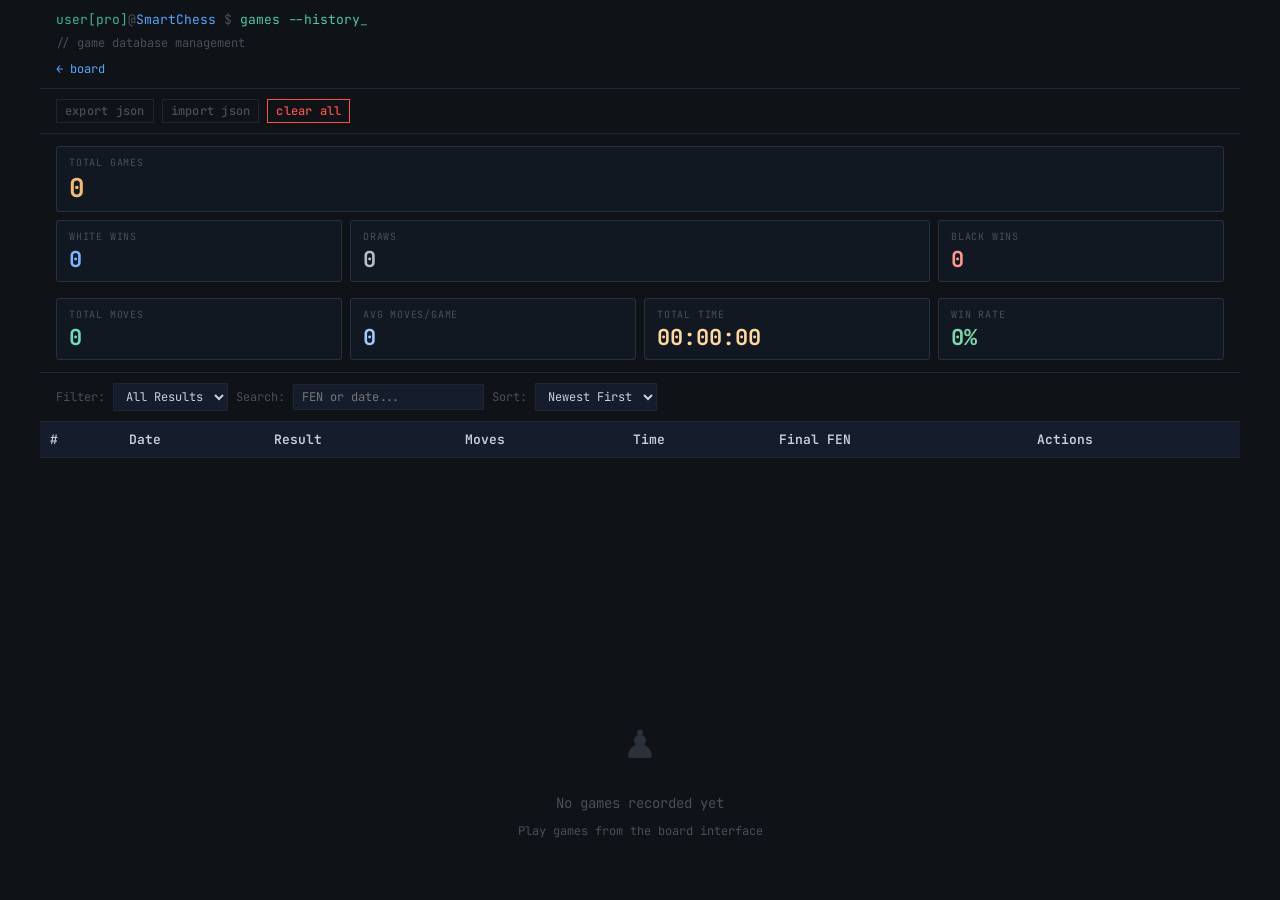
==== web-client/games.html @ 9e0cf4e4 "Add game history persistence and richer session stop metadata" ====
<!doctype html>
<html lang="en">
<head>
  <meta charset="utf-8" />
  <meta name="viewport" content="width=device-width, initial-scale=1, maximum-scale=1" />
  <title>SmartChess - Game History</title>
  <link rel="preconnect" href="https://fonts.googleapis.com" />
  <link rel="preconnect" href="https://fonts.gstatic.com" crossorigin />
  <link href="https://fonts.googleapis.com/css2?family=Fira+Code:wght@400;500;600;700&family=JetBrains+Mono:wght@400;500;600;700&display=swap" rel="stylesheet" />
  <link rel="stylesheet" href="styles.css" />
  <style>
    .page-header {
      display: flex;
      justify-content: space-between;
      align-items: center;
      flex-wrap: wrap;
      gap: 12px;
      padding: 10px 16px;
      border-bottom: 1px solid var(--border);
    }

    .page-title {
      font-size: 18px;
      font-weight: 700;
    }

    .page-actions {
      display: flex;
      gap: 8px;
    }

    .stats-grid {
      display: grid;
      grid-template-columns: repeat(4, minmax(0, 1fr));
      grid-template-areas:
        "total total total total"
        "white draw draw black"
        "progress progress progress progress"
        "moves avg time rate";
      gap: 8px;
      padding: 12px 16px;
      border-bottom: 1px solid var(--border);
    }

    .stat-card {
      background: #111821;
      border: 1px solid #263242;
      padding: 10px 12px;
      display: flex;
      flex-direction: column;
      align-items: flex-start;
      justify-content: center;
      gap: 6px;
      min-width: 0;
      border-radius: 3px;
    }

    .stat-card .stat-label {
      font-size: 10px;
      color: var(--tm);
      text-transform: uppercase;
      letter-spacing: 0.08em;
      line-height: 1.2;
      white-space: normal;
    }

    .stat-card .stat-value {
      font-size: 22px;
      font-weight: 700;
      line-height: 1;
      color: #d6deea;
    }

    .div1 { grid-area: total; }
    .div2 { grid-area: white; }
    .div3 { grid-area: draw; }
    .div4 { grid-area: black; }
    .div5 { grid-area: moves; }
    .div6 { grid-area: avg; }
    .div7 { grid-area: time; }
    .div8 { grid-area: rate; }

    .result-progress-wrap {
      grid-area: progress;
      padding: 2px 0;
    }

    .result-progress {
      width: 100%;
      height: 12px;
      display: flex;
      background: #0d131b;
      border: 1px solid #263242;
      border-radius: 999px;
      overflow: hidden;
    }

    .result-progress .seg {
      width: 0;
      transition: width 220ms ease;
    }

    .result-progress .seg-white { background: #7cb6ff; }
    .result-progress .seg-draw { background: #9ca6b2; }
    .result-progress .seg-black { background: #ff9690; }

    .result-progress-meta {
      display: flex;
      justify-content: space-between;
      gap: 8px;
      margin-top: 6px;
      font-size: 10px;
      color: var(--tm);
      letter-spacing: 0.04em;
      text-transform: uppercase;
    }

    #pctWhite { color: #7cb6ff; }
    #pctDraw { color: #9ca6b2; }
    #pctBlack { color: #ff9690; }

    .div1 .stat-value { color: #f2ba74; }
    .div2 .stat-value { color: #7cb6ff; }
    .div3 .stat-value { color: #b6bec8; }
    .div4 .stat-value { color: #ff9690; }
    .div5 .stat-value { color: #76d9be; }
    .div6 .stat-value { color: #9ec9ff; }
    .div7 .stat-value { color: #ffd89f; }
    .div8 .stat-value { color: #7fd6aa; }

    .div1 .stat-value {
      font-size: 26px;
    }

    @media (max-width: 560px) {
      .stats-grid {
        grid-template-columns: repeat(6, minmax(0, 1fr));
        grid-template-areas:
          "total total total total total total"
          "white white draw draw black black"
          "progress progress progress progress progress progress"
          "moves moves avg avg time time"
          "rate rate rate rate rate rate";
        gap: 6px;
        padding: 10px 12px;
      }

      .stat-card {
        padding: 8px 9px;
        gap: 4px;
      }

      .stat-card .stat-label {
        font-size: 9px;
        letter-spacing: 0.06em;
      }

      .stat-card .stat-value {
        font-size: 18px;
      }

      .div1 .stat-value {
        font-size: 22px;
      }

      .result-progress {
        height: 10px;
      }

      .result-progress-meta {
        margin-top: 5px;
        font-size: 9px;
      }
    }

    .filter-bar {
      display: flex;
      gap: 8px;
      padding: 10px 16px;
      border-bottom: 1px solid var(--border);
      flex-wrap: wrap;
      align-items: center;
    }

    .filter-bar label {
      font-size: 12px;
      color: var(--tm);
    }

    .filter-bar select,
    .filter-bar input {
      background: var(--bg-s);
      border: 1px solid var(--border);
      color: var(--tp);
      padding: 4px 8px;
      font-size: 12px;
      font-family: var(--font);
    }

    .filter-bar select:focus,
    .filter-bar input:focus {
      outline: none;
      border-color: var(--tb);
    }

    .games-table-wrap {
      flex: 1 1 auto;
      overflow: auto;
      padding: 0;
    }

    .games-table {
      width: 100%;
      border-collapse: collapse;
      font-size: 13px;
    }

    .games-table th {
      background: var(--bg-s);
      padding: 8px 10px;
      text-align: left;
      font-weight: 600;
      border-bottom: 1px solid var(--border);
      position: sticky;
      top: 0;
      z-index: 5;
    }

    .games-table td {
      padding: 8px 10px;
      border-bottom: 1px solid rgba(30, 37, 48, 0.5);
    }

    .games-table tr:hover {
      background: rgba(78, 201, 160, 0.04);
    }

    .games-table .result-cell {
      font-weight: 600;
    }

    .games-table .result-cell.white { color: var(--tb); }
    .games-table .result-cell.black { color: var(--tr); }
    .games-table .result-cell.draw { color: var(--tm); }

    .games-table .num-cell {
      color: var(--ta);
      font-weight: 600;
    }

    .games-table .time-cell {
      color: var(--tt);
    }

    .games-table .fen-cell {
      font-size: 11px;
      color: var(--tm);
      max-width: 200px;
      overflow: hidden;
      text-overflow: ellipsis;
      white-space: nowrap;
    }

    .games-table .btn-icon {
      background: transparent;
      border: 1px solid var(--border);
      color: var(--tm);
      padding: 2px 5px;
      font-size: 10px;
      cursor: pointer;
      margin-right: 4px;
    }

    .games-table .btn-icon:hover {
      color: var(--tp);
      border-color: var(--tp);
    }

    .empty-state {
      display: flex;
      flex-direction: column;
      align-items: center;
      justify-content: center;
      padding: 60px 20px;
      color: var(--tm);
      text-align: center;
    }

    .empty-state .empty-icon {
      font-size: 48px;
      margin-bottom: 16px;
      opacity: 0.5;
    }

    .back-link {
      color: var(--tb);
      text-decoration: none;
      font-size: 12px;
    }

    .back-link:hover {
      text-decoration: underline;
    }

    .modal-overlay {
      position: fixed;
      inset: 0;
      background: rgba(8, 12, 18, 0.78);
      display: none;
      align-items: center;
      justify-content: center;
      z-index: 200;
      padding: 14px;
    }

    .modal-overlay.show {
      display: flex;
    }

    .game-modal {
      width: min(860px, 96vw);
      max-height: 88vh;
      overflow: auto;
      background: #111821;
      border: 1px solid #2a3648;
    }

    .game-modal-head {
      display: flex;
      justify-content: space-between;
      align-items: center;
      padding: 10px 12px;
      border-bottom: 1px solid #2a3648;
      background: #151f2d;
    }

    .game-modal-title {
      font-size: 13px;
      color: var(--tp);
      font-weight: 600;
    }

    .game-modal-close {
      border: 1px solid var(--border);
      background: transparent;
      color: var(--tm);
      padding: 2px 8px;
      cursor: pointer;
      font-size: 12px;
    }

    .game-modal-close:hover {
      color: var(--tp);
      border-color: var(--tp);
    }

    .game-modal-body {
      padding: 12px;
      display: grid;
      gap: 8px;
    }

    .detail-row {
      display: grid;
      grid-template-columns: 120px 1fr;
      gap: 10px;
      border-bottom: 1px solid rgba(42, 54, 72, 0.6);
      padding-bottom: 6px;
    }

    .detail-key {
      color: var(--tm);
      font-size: 11px;
      text-transform: uppercase;
      letter-spacing: 0.06em;
    }

    .detail-val {
      color: var(--tp);
      font-size: 12px;
      word-break: break-word;
    }

    .detail-val.result-white { color: #7cb6ff; }
    .detail-val.result-black { color: #ff9690; }
    .detail-val.result-draw { color: #b6bec8; }

    .fen-box {
      font-family: var(--font);
      font-size: 11px;
      line-height: 1.4;
      background: #0d131b;
      border: 1px solid #263242;
      padding: 8px;
      color: #d6deea;
      word-break: break-all;
    }

    .fen-actions {
      display: flex;
      justify-content: flex-end;
      margin-top: 6px;
    }

    .btn-copy-all {
      border: 1px solid #2a3648;
      background: #151f2d;
      color: #9ec9ff;
      padding: 3px 8px;
      font-size: 11px;
      cursor: pointer;
      font-family: var(--font);
    }

    .btn-copy-all:hover {
      color: #d6deea;
      border-color: #4f6a8a;
    }

    .fen-move-list {
      display: grid;
      gap: 6px;
      max-height: 300px;
      overflow: auto;
      margin-top: 6px;
      padding-right: 2px;
    }

    .fen-move-item {
      background: #0d131b;
      border: 1px solid #263242;
      padding: 6px 8px;
      display: grid;
      gap: 3px;
    }

    .fen-move-head {
      display: flex;
      justify-content: space-between;
      gap: 8px;
      color: var(--tm);
      font-size: 10px;
      text-transform: uppercase;
      letter-spacing: 0.05em;
    }

    .fen-move-head .move-index {
      color: #9ec9ff;
    }

    .fen-move-head .turn-white {
      color: #7cb6ff;
    }

    .fen-move-head .turn-black {
      color: #ff9690;
    }

    .fen-move-head .turn-unknown {
      color: #b6bec8;
    }

    .fen-move-head .move-time {
      color: #8d98a6;
    }

    .fen-move-fen {
      color: #d6deea;
      font-family: var(--font);
      font-size: 11px;
      line-height: 1.35;
      word-break: break-all;
    }
  </style>
</head>
<body>
  <div id="app">
    <header id="header">
      <div class="hdr-prompt">
        <span class="c-g">user[pro]</span><span class="c-m">@</span><span class="c-b">SmartChess</span>
        <span class="c-m"> $ </span><span class="c-t">games --history</span><span class="cursor"></span>
      </div>
      <div class="hdr-sub">// game database management</div>
      <div class="hdr-pills">
        <a href="index.html" class="back-link">← board</a>
      </div>
    </header>

    <div class="page-actions" style="padding: 10px 16px; border-bottom: 1px solid var(--border);">
      <button id="btnExportAll" class="btn">export json</button>
      <button id="btnImport" class="btn">import json</button>
      <button id="btnClearAll" class="btn" style="color: var(--tr); border-color: var(--tr);">clear all</button>
    </div>

    <div class="stats-grid">
      <div class="stat-card div1">
        <span class="stat-label">Total Games</span>
        <span class="stat-value" id="statTotal">0</span>
      </div>
      <div class="stat-card div2">
        <span class="stat-label">White Wins</span>
        <span class="stat-value" id="statWins">0</span>
      </div>
      <div class="stat-card div3">
        <span class="stat-label">Draws</span>
        <span class="stat-value" id="statDraws">0</span>
      </div>
      <div class="stat-card div4">
        <span class="stat-label">Black Wins</span>
        <span class="stat-value" id="statLosses">0</span>
      </div>
      <div class="result-progress-wrap" id="resultProgressWrap">
        <div class="result-progress" aria-label="Win/Draw/Loss distribution">
          <div class="seg seg-white" id="segWhite"></div>
          <div class="seg seg-draw" id="segDraw"></div>
          <div class="seg seg-black" id="segBlack"></div>
        </div>
        <div class="result-progress-meta">
          <span id="pctWhite">W 0%</span>
          <span id="pctDraw">D 0%</span>
          <span id="pctBlack">B 0%</span>
        </div>
      </div>
      <div class="stat-card div5">
        <span class="stat-label">Total Moves</span>
        <span class="stat-value" id="statTotalMoves">0</span>
      </div>
      <div class="stat-card div6">
        <span class="stat-label">Avg Moves/Game</span>
        <span class="stat-value" id="statAvgMoves">0</span>
      </div>
      <div class="stat-card div7">
        <span class="stat-label">Total Time</span>
        <span class="stat-value" id="statTotalTime">0s</span>
      </div>
      <div class="stat-card div8">
        <span class="stat-label">Win Rate</span>
        <span class="stat-value" id="statWinRate">0%</span>
      </div>
    </div>

    <div class="filter-bar">
      <label>Filter:</label>
      <select id="filterResult">
        <option value="all">All Results</option>
        <option value="white">White Wins</option>
        <option value="black">Black Wins</option>
        <option value="draw">Draws</option>
      </select>
      <label>Search:</label>
      <input type="text" id="searchText" placeholder="FEN or date..." />
      <label>Sort:</label>
      <select id="sortOrder">
        <option value="desc">Newest First</option>
        <option value="asc">Oldest First</option>
      </select>
    </div>

    <div class="games-table-wrap">
      <table class="games-table">
        <thead>
          <tr>
            <th>#</th>
            <th>Date</th>
            <th>Result</th>
            <th>Moves</th>
            <th>Time</th>
            <th>Final FEN</th>
            <th>Actions</th>
          </tr>
        </thead>
        <tbody id="gamesBody">
        </tbody>
      </table>
    </div>

    <div id="emptyState" class="empty-state" style="display: none;">
      <div class="empty-icon">♟</div>
      <div>No games recorded yet</div>
      <div style="font-size: 12px; margin-top: 8px;">Play games from the board interface</div>
    </div>
  </div>

  <div class="modal-overlay" id="gameModalOverlay">
    <div class="game-modal" role="dialog" aria-modal="true" aria-labelledby="gameModalTitle">
      <div class="game-modal-head">
        <div class="game-modal-title" id="gameModalTitle">Game Details</div>
        <button class="game-modal-close" id="gameModalClose">close</button>
      </div>
      <div class="game-modal-body">
        <div class="detail-row"><div class="detail-key">Game #</div><div class="detail-val" id="modalGameNumber">-</div></div>
        <div class="detail-row"><div class="detail-key">Played At</div><div class="detail-val" id="modalPlayedAt">-</div></div>
        <div class="detail-row"><div class="detail-key">Result</div><div class="detail-val" id="modalResult">-</div></div>
        <div class="detail-row"><div class="detail-key">Moves</div><div class="detail-val" id="modalMoves">-</div></div>
        <div class="detail-row"><div class="detail-key">Duration</div><div class="detail-val" id="modalTime">-</div></div>
        <div class="detail-row"><div class="detail-key">Final FEN</div><div class="detail-val"><div class="fen-box" id="modalFen">-</div></div></div>
        <div class="detail-row"><div class="detail-key">FEN Moves</div><div class="detail-val"><div class="fen-actions"><button id="btnCopyAllFen" class="btn-copy-all">copy all FEN</button></div><div class="fen-move-list" id="modalFenTrail"></div></div></div>
      </div>
    </div>
  </div>

  <input type="file" id="fileImport" accept=".json" style="display: none;" />

  <script>
const DB_KEY = "smartchess_games";

let gamesDB = [];
let filteredGames = [];

const els = {
  statTotal: document.getElementById("statTotal"),
  statWins: document.getElementById("statWins"),
  statLosses: document.getElementById("statLosses"),
  statDraws: document.getElementById("statDraws"),
  resultProgressWrap: document.getElementById("resultProgressWrap"),
  segWhite: document.getElementById("segWhite"),
  segDraw: document.getElementById("segDraw"),
  segBlack: document.getElementById("segBlack"),
  pctWhite: document.getElementById("pctWhite"),
  pctDraw: document.getElementById("pctDraw"),
  pctBlack: document.getElementById("pctBlack"),
  statTotalMoves: document.getElementById("statTotalMoves"),
  statAvgMoves: document.getElementById("statAvgMoves"),
  statTotalTime: document.getElementById("statTotalTime"),
  statWinRate: document.getElementById("statWinRate"),
  filterResult: document.getElementById("filterResult"),
  searchText: document.getElementById("searchText"),
  sortOrder: document.getElementById("sortOrder"),
  gamesBody: document.getElementById("gamesBody"),
  emptyState: document.getElementById("emptyState"),
  btnExportAll: document.getElementById("btnExportAll"),
  btnImport: document.getElementById("btnImport"),
  btnClearAll: document.getElementById("btnClearAll"),
  fileImport: document.getElementById("fileImport"),
  gameModalOverlay: document.getElementById("gameModalOverlay"),
  gameModalClose: document.getElementById("gameModalClose"),
  modalGameNumber: document.getElementById("modalGameNumber"),
  modalPlayedAt: document.getElementById("modalPlayedAt"),
  modalResult: document.getElementById("modalResult"),
  modalMoves: document.getElementById("modalMoves"),
  modalTime: document.getElementById("modalTime"),
  modalFen: document.getElementById("modalFen"),
  modalFenTrail: document.getElementById("modalFenTrail"),
  btnCopyAllFen: document.getElementById("btnCopyAllFen"),
};

let currentModalTrail = [];

function loadGames() {
  try {
    const data = localStorage.getItem(DB_KEY);
    gamesDB = data ? JSON.parse(data) : [];
  } catch (e) {
    gamesDB = [];
  }
  applyFilter();
}

function saveGames() {
  try {
    localStorage.setItem(DB_KEY, JSON.stringify(gamesDB));
  } catch (e) {
    console.error("Save failed:", e);
  }
}

function parseTimeStr(timeStr) {
  if (!timeStr) return 0;

  const hms = timeStr.match(/^(\d{1,2}):(\d{2}):(\d{2})$/);
  if (hms) {
    return parseInt(hms[1], 10) * 3600 + parseInt(hms[2], 10) * 60 + parseInt(hms[3], 10);
  }

  const m = timeStr.match(/(\d+)m(\d+)s/i);
  if (m) {
    return parseInt(m[1], 10) * 60 + parseInt(m[2], 10);
  }

  const secOnly = timeStr.match(/^(\d+)s$/i);
  if (secOnly) {
    return parseInt(secOnly[1], 10);
  }

  return 0;
}

function formatTime(seconds) {
  const total = Math.max(0, Math.floor(seconds));
  const h = Math.floor(total / 3600);
  const m = Math.floor((total % 3600) / 60);
  const s = total % 60;
  return `${String(h).padStart(2, "0")}:${String(m).padStart(2, "0")}:${String(s).padStart(2, "0")}`;
}

function applyFilter() {
  const resultFilter = els.filterResult.value;
  const search = (els.searchText.value || "").toLowerCase();
  const sortDesc = els.sortOrder.value === "desc";

  filteredGames = gamesDB.filter(g => {
    if (resultFilter !== "all" && g.result !== resultFilter) return false;
    if (search) {
      const matchFen = g.endFen && g.endFen.toLowerCase().includes(search);
      const matchDate = g.playedAt && g.playedAt.toLowerCase().includes(search);
      if (!matchFen && !matchDate) return false;
    }
    return true;
  });

  if (sortDesc) {
    filteredGames.sort((a, b) => b.id - a.id);
  } else {
    filteredGames.sort((a, b) => a.id - b.id);
  }

  renderStats();
  renderTable();
}

function renderStats() {
  const total = gamesDB.length;
  const wins = gamesDB.filter(g => g.result === "white").length;
  const losses = gamesDB.filter(g => g.result === "black").length;
  const draws = gamesDB.filter(g => g.result === "draw").length;
  const totalMoves = gamesDB.reduce((sum, g) => sum + (g.moves || 0), 0);
  const avgMoves = total > 0 ? Math.round(totalMoves / total) : 0;
  const totalSec = gamesDB.reduce((sum, g) => sum + parseTimeStr(g.timeStr || "0m0s"), 0);
  const winRate = total > 0 ? Math.round((wins / total) * 100) : 0;

  els.statTotal.textContent = String(total);
  els.statWins.textContent = String(wins);
  els.statLosses.textContent = String(losses);
  els.statDraws.textContent = String(draws);
  els.statTotalMoves.textContent = String(totalMoves);
  els.statAvgMoves.textContent = String(avgMoves);
  els.statTotalTime.textContent = formatTime(totalSec);
  els.statWinRate.textContent = String(winRate) + "%";

  const whitePct = total > 0 ? (wins / total) * 100 : 0;
  const drawPct = total > 0 ? (draws / total) * 100 : 0;
  const blackPct = total > 0 ? (losses / total) * 100 : 0;

  if (els.resultProgressWrap) {
    els.resultProgressWrap.style.display = total > 0 ? "block" : "none";
  }

  if (els.segWhite) els.segWhite.style.width = `${whitePct}%`;
  if (els.segDraw) els.segDraw.style.width = `${drawPct}%`;
  if (els.segBlack) els.segBlack.style.width = `${blackPct}%`;
  if (els.pctWhite) els.pctWhite.textContent = `W ${Math.round(whitePct)}%`;
  if (els.pctDraw) els.pctDraw.textContent = `D ${Math.round(drawPct)}%`;
  if (els.pctBlack) els.pctBlack.textContent = `B ${Math.round(blackPct)}%`;
}

function formatResultLabel(result) {
  if (result === "white") return "White win";
  if (result === "black") return "Black win";
  if (result === "draw") return "Draw";
  return "-";
}

function showGameModal(game) {
  if (!game || !els.gameModalOverlay) return;

  const date = game.playedAt
    ? new Date(game.playedAt).toLocaleString("en-GB", {
      day: "2-digit", month: "short", year: "numeric",
      hour: "2-digit", minute: "2-digit",
    })
    : "-";

  const resultLabel = formatResultLabel(game.result);
  els.modalGameNumber.textContent = `#${game.gameNumber}`;
  els.modalPlayedAt.textContent = date;
  els.modalResult.textContent = resultLabel;
  els.modalResult.className = `detail-val result-${game.result || "draw"}`;
  els.modalMoves.textContent = String(game.moves ?? "-");
  els.modalTime.textContent = game.timeStr || "-";
  els.modalFen.textContent = game.endFen || "-";

  const trail = Array.isArray(game.fenTrail) ? game.fenTrail : [];
  currentModalTrail = trail;
  if (els.modalFenTrail) {
    if (trail.length === 0) {
      els.modalFenTrail.innerHTML = '<div class="fen-move-item"><div class="fen-move-fen">No per-move FEN data available for this game.</div></div>';
    } else {
      els.modalFenTrail.innerHTML = trail.map(step => {
        const side = step.sideToMove === "w" ? "White" : step.sideToMove === "b" ? "Black" : "-";
        const sideClass = step.sideToMove === "w" ? "turn-white" : step.sideToMove === "b" ? "turn-black" : "turn-unknown";
        const ts = step.timestamp ? new Date(step.timestamp).toLocaleTimeString("en-GB", { hour: "2-digit", minute: "2-digit", second: "2-digit" }) : "-";
        return `
          <div class="fen-move-item">
            <div class="fen-move-head">
              <span class="move-index">#${step.index} · move ${step.moveNumber}</span>
              <span class="${sideClass}">turn ${side}</span>
              <span class="move-time">${ts}</span>
            </div>
            <div class="fen-move-fen">${step.fen}</div>
          </div>
        `;
      }).join("");
    }
  }

  els.gameModalOverlay.classList.add("show");
}

function hideGameModal() {
  if (els.gameModalOverlay) {
    els.gameModalOverlay.classList.remove("show");
  }
  currentModalTrail = [];
}

function renderTable() {
  if (filteredGames.length === 0) {
    els.gamesBody.innerHTML = "";
    els.emptyState.style.display = "flex";
    return;
  }

  els.emptyState.style.display = "none";

  els.gamesBody.innerHTML = filteredGames.map((g, idx) => {
    const date = new Date(g.playedAt).toLocaleString("en-GB", {
      day: "2-digit", month: "short", year: "numeric",
      hour: "2-digit", minute: "2-digit",
    });
    const resultLabel = formatResultLabel(g.result);

    return `
      <tr data-id="${g.id}">
        <td class="num-cell">#${g.gameNumber}</td>
        <td>${date}</td>
        <td class="result-cell ${g.result}">${resultLabel}</td>
        <td>${g.moves}</td>
        <td class="time-cell">${g.timeStr}</td>
        <td class="fen-cell" title="${g.endFen || ""}">${g.endFen ? g.endFen.substring(0, 40) + "..." : "-"}</td>
        <td><button class="btn-icon" data-view-index="${idx}">view</button></td>
      </tr>
    `;
  }).join("");
}

function clearAllGames() {
  if (!confirm("Clear ALL game history? This cannot be undone.")) return;
  gamesDB = [];
  saveGames();
  applyFilter();
}

function exportAll() {
  if (gamesDB.length === 0) {
    alert("No games to export");
    return;
  }

  const data = {
    exported_at: new Date().toISOString(),
    total_games: gamesDB.length,
    games: gamesDB,
  };

  const blob = new Blob([JSON.stringify(data, null, 2)], { type: "application/json" });
  const url = URL.createObjectURL(blob);
  const a = document.createElement("a");
  const ts = new Date().toISOString().replace(/[:.]/g, "-");
  a.href = url;
  a.download = `smartchess-games-${ts}.json`;
  document.body.appendChild(a);
  a.click();
  a.remove();
  URL.revokeObjectURL(url);
}

function importAll(event) {
  const file = event.target.files[0];
  if (!file) return;

  const reader = new FileReader();
  reader.onload = (e) => {
    try {
      const data = JSON.parse(e.target.result);
      if (!data.games || !Array.isArray(data.games)) {
        alert("Invalid format");
        return;
      }

      const count = data.games.length;
      if (!confirm(`Import ${count} games? This will add to existing ${gamesDB.length} games.`)) return;

      let startNum = gamesDB.length;
      data.games.forEach(g => {
        gamesDB.push({
          ...g,
          id: Date.now() + Math.floor(Math.random() * 1000000),
          gameNumber: ++startNum,
        });
      });

      saveGames();
      applyFilter();
      alert(`Imported ${count} games`);
    } catch (err) {
      alert("Parse failed: " + err.message);
    }
  };
  reader.readAsText(file);
  event.target.value = "";
}

els.filterResult.addEventListener("change", applyFilter);
els.searchText.addEventListener("input", applyFilter);
els.sortOrder.addEventListener("change", applyFilter);

els.gamesBody.addEventListener("click", (e) => {
  const viewBtn = e.target.closest("[data-view-index]");
  const viewIndex = viewBtn ? Number(viewBtn.dataset.viewIndex) : -1;
  if (viewIndex >= 0) {
    const game = filteredGames[viewIndex];
    if (game) {
      showGameModal(game);
    }
  }
});

if (els.gameModalClose) {
  els.gameModalClose.addEventListener("click", hideGameModal);
}

if (els.gameModalOverlay) {
  els.gameModalOverlay.addEventListener("click", (e) => {
    if (e.target === els.gameModalOverlay) {
      hideGameModal();
    }
  });
}

if (els.btnCopyAllFen) {
  els.btnCopyAllFen.addEventListener("click", async () => {
    try {
      if (!currentModalTrail.length) {
        await navigator.clipboard.writeText(els.modalFen ? (els.modalFen.textContent || "") : "");
        alert("Copied final FEN");
        return;
      }

      const text = currentModalTrail
        .map(step => step.fen)
        .join("\n");
      await navigator.clipboard.writeText(text);
      alert("Copied all FEN moves");
    } catch (err) {
      alert("Copy failed: " + (err && err.message ? err.message : String(err)));
    }
  });
}

els.btnExportAll.addEventListener("click", exportAll);
els.btnImport.addEventListener("click", () => els.fileImport.click());
els.fileImport.addEventListener("change", importAll);
els.btnClearAll.addEventListener("click", clearAllGames);

loadGames();

window.addEventListener("keydown", (e) => {
  if (e.key === "Escape") {
    if (els.gameModalOverlay && els.gameModalOverlay.classList.contains("show")) {
      hideGameModal();
    } else {
      window.location.href = "index.html";
    }
  }
});
  </script>
</body>
</html>
---- web-client/styles.css ----
*,
*::before,
*::after {
  box-sizing: border-box;
  margin: 0;
  padding: 0;
}

:root {
  --bg: #0f1318;
  --bg-s: #151c2c;
  --bg-e: #1a2235;
  --border: #1e2530;
  --tp: #c9d1d9;
  --tm: #484f58;
  --tg: #3fb68b;
  --tt: #4ec9a0;
  --ta: #e3a04f;
  --tb: #58a6ff;
  --tr: #f85149;
  --tp2: #a371f7;
  --sl: #f0d9b5;
  --sd: #b58863;
  --font: "JetBrains Mono", "Fira Code", "Courier New", monospace;
}

html,
body {
  background: var(--bg);
  color: var(--tp);
  font-family: var(--font);
  font-size: 14px;
  line-height: 1.5;
  height: 100%;
  overflow: hidden;
}

button,
input,
select,
textarea {
  font-family: var(--font);
}

::-webkit-scrollbar {
  width: 6px;
  height: 6px;
}

::-webkit-scrollbar-track {
  background: transparent;
}

::-webkit-scrollbar-thumb {
  background: var(--border);
}

* {
  scrollbar-width: thin;
  scrollbar-color: var(--border) transparent;
}

.c-g {
  color: var(--tg);
}

.c-t {
  color: var(--tt);
}

.c-a {
  color: var(--ta);
}

.c-b {
  color: var(--tb);
}

.c-r {
  color: var(--tr);
}

.c-p2 {
  color: var(--tp2);
}

.c-m {
  color: var(--tm);
}

.c-y {
  color: var(--ta);
}

.tab-bar {
  display: flex;
  gap: 0;
  padding: 0 16px;
  background: var(--bg-s);
  border-bottom: 1px solid var(--border);
}

.view-select {
  background: transparent;
  border: none;
  color: var(--tb);
  font-size: 13px;
  font-weight: 600;
  font-family: var(--font);
  cursor: pointer;
  padding: 0;
}

.view-select:focus {
  outline: none;
}

.view-select option {
  background: var(--bg);
  color: var(--tp);
}

.view-nav {
  display: inline-flex;
  align-items: center;
  gap: 4px;
}

.view-link {
  color: var(--tm);
  text-decoration: none;
  font-size: 13px;
  padding: 2px 4px;
  border-radius: 2px;
}

.view-link:hover {
  color: var(--tp);
}

.view-link.active {
  color: var(--tb);
  font-weight: 600;
}

.view-link .badge {
  display: inline-block;
  background: var(--tb);
  color: var(--bg);
  font-size: 10px;
  padding: 1px 5px;
  border-radius: 8px;
  margin-left: 2px;
}

.view-sep {
  color: var(--tm);
}

.custom-select {
  position: relative;
  display: inline-block;
  font-family: var(--font);
  min-width: 160px;
}

.select-selected {
  color: var(--tb);
  font-size: 13px;
  font-weight: 600;
  cursor: pointer;
  padding: 2px 4px;
}

.select-selected::after {
  content: "";
  position: absolute;
  right: 2px;
  top: 50%;
  margin-top: -3px;
  width: 0;
  height: 0;
  border: 4px solid transparent;
  border-top-color: var(--tm);
}

.custom-select.open .select-selected::after {
  border-top-color: transparent;
  border-bottom-color: var(--tm);
  margin-top: -6px;
}

.select-items {
  display: none;
  position: absolute;
  top: 100%;
  left: 0;
  right: 0;
  background: var(--bg-s);
  border: 1px solid var(--border);
  z-index: 100;
  margin-top: 4px;
  max-height: 200px;
  overflow-y: auto;
}

.custom-select.open .select-items {
  display: block;
}

.select-items div {
  color: var(--tp);
  padding: 8px 12px;
  cursor: pointer;
  font-size: 13px;
}

.select-items div:hover {
  background: rgba(78, 201, 160, 0.1);
}

.select-items div.same-as-selected {
  color: var(--tb);
  font-weight: 600;
}

.tab-btn:hover {
  color: var(--tp);
}

.tab-btn.active {
  color: var(--tb);
  border-bottom-color: var(--tb);
}

.tab-btn .badge {
  display: inline-block;
  background: var(--tb);
  color: var(--bg);
  font-size: 10px;
  padding: 1px 5px;
  border-radius: 8px;
  margin-left: 3px;
}

.hdr-actions {
  display: flex;
  gap: 8px;
}

.games-actions {
  display: flex;
  gap: 8px;
  padding: 10px 16px;
  border-bottom: 1px solid var(--border);
}

.games-actions .btn {
  font-size: 11px;
}

#app {
  max-width: 1200px;
  height: 100dvh;
  max-height: 100vh;
  min-height: 100dvh;
  margin: 0 auto;
  display: flex;
  flex-direction: column;
  overflow: hidden;
}

#sticky-shell {
  position: sticky;
  top: 0;
  z-index: 40;
  background: var(--bg);
  border-bottom: 1px solid var(--border);
}

#sticky-shell::after {
  content: "";
  position: absolute;
  left: 0;
  right: 0;
  bottom: -1px;
  height: 1px;
  background: var(--border);
}

#header {
  padding: 10px 16px 10px;
  border-bottom: 1px solid var(--border);
  flex-shrink: 0;
}

.hdr-prompt {
  font-size: 13px;
  margin-bottom: 4px;
}

.hdr-sub {
  color: var(--tm);
  font-size: 12px;
  margin-bottom: 8px;
}

.hdr-pills {
  display: flex;
  flex-wrap: wrap;
  gap: 8px;
}

.hdr-pills #gamesLink {
  margin-left: auto;
}

.pill {
  display: inline-flex;
  align-items: center;
  gap: 6px;
  border: 1px solid currentColor;
  padding: 3px 8px;
  font-size: 12px;
  line-height: 1.2;
}

.pill.disconnected,
.pill.off {
  color: var(--tr);
  background: rgba(248, 81, 73, 0.08);
  border-color: rgba(248, 81, 73, 0.35);
}

.pill.connected,
.pill.on {
  color: var(--tg);
  background: rgba(63, 182, 139, 0.1);
  border-color: rgba(63, 182, 139, 0.35);
}

.pill-blue {
  color: var(--tb);
  border-color: rgba(88, 166, 255, 0.35);
  background: rgba(88, 166, 255, 0.08);
}

.pill-purple {
  color: var(--tp2);
  border-color: rgba(163, 113, 247, 0.35);
  background: rgba(163, 113, 247, 0.08);
}

.cursor::after {
  content: "_";
  color: var(--tg);
  animation: blink 1s step-end infinite;
}

@keyframes blink {
  0%,
  100% {
    opacity: 1;
  }
  50% {
    opacity: 0;
  }
}

.week-strip {
  display: none;
}

.day {
  color: var(--tm);
  font-size: 12px;
  text-align: center;
  border: 1px solid transparent;
  padding: 2px 0;
}

.day.current {
  color: #10151d;
  background: var(--ta);
  border-color: var(--ta);
  border-radius: 999px;
  font-weight: 700;
}

#actionbar {
  display: flex;
  flex-wrap: wrap;
  gap: 6px;
  padding: 7px 12px;
  border-bottom: 1px solid var(--border);
  flex-shrink: 0;
}

.btn {
  border: 1px solid var(--border);
  background: transparent;
  color: var(--tm);
  font-size: 12px;
  font-weight: 500;
  letter-spacing: 0.02em;
  padding: 4px 8px;
  line-height: 1.2;
  cursor: pointer;
}

.btn:hover {
  color: var(--tp);
  border-color: var(--tp);
}

#actionbar .btn,
#actionbar a.btn {
  text-decoration: none;
  display: inline-block;
}

#actionbar .btn .badge,
#actionbar a.btn .badge {
  display: inline-block;
  background: var(--tb);
  color: var(--bg);
  font-size: 10px;
  padding: 1px 5px;
  border-radius: 8px;
  margin-left: 3px;
}

.btn:disabled {
  opacity: 0.45;
  cursor: not-allowed;
}

.btn-scan {
  color: var(--tg);
  border-color: rgba(63, 182, 139, 0.4);
  background: rgba(63, 182, 139, 0.08);
}

.btn-start {
  color: var(--tb);
  border-color: rgba(88, 166, 255, 0.4);
  background: rgba(88, 166, 255, 0.08);
}

.btn-end {
  color: var(--ta);
  border-color: rgba(227, 160, 79, 0.4);
  background: rgba(227, 160, 79, 0.08);
}

.message {
  min-height: 24px;
  padding: 8px 16px 6px;
  color: var(--tm);
  font-size: 12px;
  border-bottom: 0;
  flex-shrink: 0;
}

#main {
  display: grid;
  grid-template-columns: minmax(340px, 1.1fr) minmax(320px, 0.9fr);
  flex: 1 1 auto;
  min-height: 0;
  overflow: hidden;
}

#left-panel {
  min-width: 0;
  min-height: 0;
  height: auto;
  display: flex;
  flex-direction: column;
  border-right: 1px solid var(--border);
  overflow: hidden;
}

#right-panel {
  min-width: 0;
  min-height: 0;
  height: auto;
  display: flex;
  flex-direction: column;
  overflow: auto;
}

.sec-head {
  display: flex;
  justify-content: space-between;
  align-items: baseline;
  gap: 8px;
  padding: 9px 12px;
  border-bottom: 1px solid var(--border);
  background: var(--bg-s);
  position: sticky;
  top: 0;
  z-index: 6;
}

.sec-title {
  font-size: 14px;
  font-weight: 700;
}

.sec-meta {
  color: var(--tm);
  font-size: 12px;
}

.sec-actions {
  display: inline-flex;
  align-items: center;
  gap: 8px;
}

.sec-actions .btn-nav {
  font-size: 11px;
  padding: 2px 8px;
}

.progress-row {
  display: flex;
  align-items: center;
  gap: 10px;
  padding: 7px 12px;
  border-bottom: 1px solid var(--border);
  font-size: 12px;
}

.progress-row .bar {
  color: var(--ta);
  font-weight: 700;
  letter-spacing: 0.06em;
}

.progress-row .comment {
  color: var(--tm);
}

.section-progress {
  display: none;
}

.board-area {
  flex: 1;
  min-height: 0;
  padding: 10px;
  display: flex;
  align-items: center;
  justify-content: center;
  overflow: hidden;
}

.board-outer {
  display: flex;
  align-items: stretch;
  gap: 0;
  width: max-content;
  margin: auto;
}

.rank-labels {
  display: grid;
  grid-template-rows: repeat(8, 1fr);
  row-gap: 0;
  align-items: stretch;
  padding-right: 6px;
  height: clamp(220px, 44vmin, 500px);
}

.rank-labels span {
  color: var(--ta);
  font-size: 12px;
  line-height: 1;
  display: flex;
  align-items: center;
  justify-content: flex-end;
}

.board-col {
  display: flex;
  flex-direction: column;
  align-items: stretch;
}

#board {
  display: grid;
  grid-template-columns: repeat(8, 1fr);
  grid-template-rows: repeat(8, 1fr);
  width: clamp(220px, 44vmin, 500px);
  height: clamp(220px, 44vmin, 500px);
  border: 1px solid var(--border);
  aspect-ratio: 1;
  flex-shrink: 0;
}

.square {
  position: relative;
  display: flex;
  align-items: center;
  justify-content: center;
  user-select: none;
}

.square.light {
  background: var(--sl);
}

.square.dark {
  background: var(--sd);
}

.piece {
  font-size: clamp(11px, 1.8vw, 20px);
  line-height: 1;
}

.piece.white {
  color: #ffffff;
  text-shadow: 0 0 1px #000, 0 1px 2px rgba(0, 0, 0, 0.5);
}

.piece.black {
  color: #171717;
  text-shadow: 0 0 1px #fff, 0 1px 2px rgba(0, 0, 0, 0.3);
}

.file-labels {
  display: flex;
  padding-top: 6px;
  width: 100%;
}

.file-labels span {
  flex: 1;
  text-align: center;
  color: var(--ta);
  font-size: 12px;
}

.board-nav {
  display: flex;
  gap: 6px;
  align-items: center;
  padding: 8px 10px;
  border-top: 1px solid var(--border);
  border-bottom: 1px solid var(--border);
  background: var(--bg-s);
  position: sticky;
  bottom: 0;
  z-index: 8;
}

.btn-nav {
  border: 1px solid var(--border);
  background: transparent;
  color: var(--tm);
  font-size: 12px;
  padding: 4px 8px;
  cursor: pointer;
}

.btn-nav:hover {
  color: var(--tp);
  border-color: var(--tp);
}

.btn-copy {
  color: var(--tg);
}

.nav-info {
  flex: 1;
  text-align: center;
  color: var(--tm);
  font-size: 12px;
  white-space: nowrap;
  overflow: hidden;
  text-overflow: ellipsis;
}

.r-section {
  border-bottom: 1px solid var(--border);
  flex-shrink: 0;
  position: relative;
  background: var(--bg);
}

#right-panel .r-section:first-child {
  z-index: 1;
}

.r-section.grow {
  flex: 0 0 auto;
  min-height: 0;
  display: flex;
  flex-direction: column;
  position: relative;
  background: var(--bg);
  overflow: hidden;
}

.fen-live {
  padding: 10px 12px;
  display: flex;
  flex-direction: column;
  gap: 10px;
}

.fen-current-label {
  color: var(--tm);
  font-size: 12px;
}

.fen-current-value {
  color: var(--tg);
  background: var(--bg-s);
  border: 1px solid var(--border);
  padding: 10px;
  font-size: 14px;
  line-height: 1.55;
  word-break: break-all;
}

.fen-copy-row {
  display: flex;
  justify-content: flex-end;
}

.fen-meta {
  border-top: 1px solid var(--border);
  padding-top: 8px;
  display: grid;
  gap: 5px;
}

.meta-row {
  display: flex;
  justify-content: space-between;
  align-items: baseline;
  font-size: 13px;
  gap: 10px;
}

.meta-row .k {
  color: var(--tm);
}

.meta-row .v {
  color: var(--tt);
  font-weight: 600;
}

.meta-row .v.turn-white {
  color: #7cb6ff;
}

.meta-row .v.turn-black {
  color: #ff9690;
}

.fen-list {
  flex: 1 1 auto;
  min-height: 120px;
  max-height: 40dvh;
  overflow-y: auto;
  overflow-x: hidden;
  padding: 6px 0;
}

.game-list {
  flex: 0 0 auto;
  min-height: 100px;
  max-height: 30dvh;
  overflow-y: auto;
  overflow-x: hidden;
  padding: 4px 0;
}

.game-item {
  border-left: 2px solid transparent;
  border-bottom: 1px solid var(--border);
  padding: 6px 12px;
  cursor: pointer;
}

.game-item:hover {
  background: rgba(227, 160, 79, 0.05);
}

.game-item.winwhite {
  border-left-color: var(--tb);
}

.game-item.winblack {
  border-left-color: var(--tr);
}

.game-item.draw {
  border-left-color: var(--tm);
}

.game-header {
  display: flex;
  justify-content: space-between;
  align-items: baseline;
  margin-bottom: 2px;
}

.game-header .gnum {
  color: var(--ta);
  font-weight: 600;
  font-size: 12px;
}

.game-header .gresult {
  font-size: 11px;
  font-weight: 600;
}

.game-header .gresult.white {
  color: var(--tb);
}

.game-header .gresult.black {
  color: var(--tr);
}

.game-header .gresult.draw {
  color: var(--tm);
}

.game-info {
  display: flex;
  justify-content: space-between;
  color: var(--tm);
  font-size: 11px;
  gap: 8px;
}

.game-info .gtime {
  color: var(--tt);
}

.fen-item {
  border-left: 2px solid transparent;
  border-bottom: 1px solid var(--border);
  padding: 6px 12px;
  cursor: pointer;
}

.fen-item:hover {
  background: rgba(78, 201, 160, 0.05);
}

.fen-item.active {
  border-left-color: var(--tg);
  background: rgba(63, 182, 139, 0.08);
}

.fen-header {
  display: flex;
  justify-content: space-between;
  color: var(--tm);
  font-size: 11px;
  margin-bottom: 2px;
}

.fen-text {
  color: var(--tp);
  font-size: 12px;
  word-break: break-all;
  line-height: 1.4;
}

.log-list {
  flex: 1 1 auto;
  min-height: 120px;
  max-height: 22dvh;
  overflow-y: auto;
  overflow-x: hidden;
  padding: 4px 0;
  border-top: 1px solid var(--border);
}

.log-item {
  display: grid;
  grid-template-columns: 62px 44px 1fr;
  gap: 8px;
  align-items: baseline;
  padding: 4px 12px;
  border-bottom: 1px solid rgba(30, 37, 48, 0.55);
  font-size: 11px;
}

.log-item .ts {
  color: var(--tm);
}

.log-item .lv {
  color: var(--tb);
}

.log-item .msg {
  color: var(--tp);
  word-break: break-word;
}

.log-item.ok .lv {
  color: var(--tg);
}

.log-item.warn .lv {
  color: var(--ta);
}

.log-item.err .lv {
  color: var(--tr);
}

.toast {
  position: fixed;
  right: 14px;
  bottom: 14px;
  max-width: min(88vw, 420px);
  border: 1px solid var(--tr);
  background: rgba(18, 10, 10, 0.95);
  color: #ffd4d4;
  padding: 8px 10px;
  font-size: 12px;
  line-height: 1.35;
  z-index: 120;
  opacity: 0;
  transform: translateY(10px);
  pointer-events: none;
  transition: opacity 0.18s ease, transform 0.18s ease;
}

.toast.show {
  opacity: 1;
  transform: translateY(0);
}

.toast.warn {
  border-color: var(--ta);
  background: rgba(24, 18, 9, 0.96);
  color: #ffe2bd;
}

.toast.info {
  border-color: var(--tb);
  background: rgba(10, 17, 27, 0.96);
  color: #d5e8ff;
}

.view-panel header {
  padding: 10px 16px;
  border-bottom: 1px solid var(--border);
  background: var(--bg);
}

.view-panel header .hdr-prompt {
  font-size: 13px;
  margin-bottom: 4px;
}

.view-panel header .hdr-sub {
  color: var(--tm);
  font-size: 12px;
  margin-bottom: 8px;
}

.view-panel header .hdr-actions {
  display: flex;
  gap: 8px;
  margin-top: 8px;
}

#sticky-shell {
  position: sticky;
  top: 0;
  z-index: 40;
  background: var(--bg);
  border-bottom: 1px solid var(--border);
}

.view-panel {
  background: var(--bg);
}

#view-games {
  flex-direction: column;
  background: var(--bg);
  overflow: auto;
}

/* game-history page has its own scoped stats styles */

#view-games .filter-bar {
  display: flex;
  gap: 8px;
  padding: 10px 16px;
  border-bottom: 1px solid var(--border);
  flex-wrap: wrap;
  align-items: center;
}

#view-games .filter-bar label {
  font-size: 12px;
  color: var(--tm);
}

#view-games .filter-bar select,
#view-games .filter-bar input {
  background: var(--bg-s);
  border: 1px solid var(--border);
  color: var(--tp);
  padding: 4px 8px;
  font-size: 12px;
  font-family: var(--font);
}

#view-games .games-table-wrap {
  flex: 1 1 auto;
  overflow: auto;
  padding: 0;
}

#view-games .games-table {
  width: 100%;
  border-collapse: collapse;
  font-size: 13px;
}

#view-games .games-table th {
  background: var(--bg-s);
  padding: 8px 10px;
  text-align: left;
  font-weight: 600;
  border-bottom: 1px solid var(--border);
  position: sticky;
  top: 0;
}

#view-games .games-table td {
  padding: 8px 10px;
  border-bottom: 1px solid rgba(30, 37, 48, 0.5);
}

#view-games .games-table tr:hover {
  background: rgba(78, 201, 160, 0.04);
}

#view-games .result-cell { font-weight: 600; }
#view-games .result-cell.white { color: var(--tb); }
#view-games .result-cell.black { color: var(--tr); }
#view-games .num-cell { color: var(--ta); font-weight: 600; }
#view-games .time-cell { color: var(--tt); }
#view-games .fen-cell { font-size: 11px; color: var(--tm); max-width: 200px; overflow: hidden; text-overflow: ellipsis; white-space: nowrap; }

#view-games .btn-icon {
  background: transparent;
  border: 1px solid var(--border);
  color: var(--tm);
  padding: 2px 5px;
  font-size: 10px;
  cursor: pointer;
}

#view-games .btn-icon:hover { color: var(--tp); border-color: var(--tp); }

#view-games .empty-state {
  display: flex;
  flex-direction: column;
  align-items: center;
  justify-content: center;
  padding: 40px 20px;
  color: var(--tm);
  text-align: center;
}

#view-games .empty-state .empty-icon {
  font-size: 36px;
  margin-bottom: 12px;
  opacity: 0.5;
}

@media (min-width: 1001px) {
  #main {
    grid-template-columns: 600px minmax(320px, 1fr);
  }

  #board {
    width: 460px;
    height: 460px;
  }

  .rank-labels {
    height: 460px;
  }

  .board-area {
    overflow: hidden;
  }
}

@media (max-width: 1000px) {
  html,
  body {
    font-size: 13px;
    overflow: auto;
  }

  #app {
    height: auto;
    min-height: 100dvh;
    overflow: visible;
  }

  #main {
    grid-template-columns: 1fr;
    min-height: auto;
    overflow: visible;
  }

  #sticky-shell {
    position: sticky;
    top: 0;
  }

  #left-panel {
    border-right: none;
    border-bottom: 1px solid var(--border);
    overflow-x: hidden;
    overflow-y: visible;
  }

  #right-panel {
    overflow-y: auto;
    overflow-x: hidden;
  }

  .board-nav {
    position: static;
  }

  #board {
    width: min(calc(100vw - 84px), calc(100dvh - 390px), 460px);
    height: min(calc(100vw - 84px), calc(100dvh - 390px), 460px);
  }

  .rank-labels {
    height: min(calc(100vw - 84px), calc(100dvh - 390px), 460px);
  }

}

@media (max-width: 680px) {
  html,
  body {
    height: auto;
    overflow: auto;
    font-size: 12px;
  }

  #app {
    height: auto;
    min-height: 100dvh;
    overflow-x: hidden;
    overflow-y: visible;
  }

  #sticky-shell {
    position: sticky;
    top: 0;
  }

  #header,
  #actionbar,
  .message {
    padding-left: 12px;
    padding-right: 12px;
  }

  .hdr-prompt {
    font-size: 12px;
  }

  .pill {
    font-size: 11px;
  }

  #board {
    width: min(calc(100vw - 36px), calc(100dvh - 250px), 420px);
    height: min(calc(100vw - 36px), calc(100dvh - 250px), 420px);
    max-width: 100%;
  }

  .board-nav {
    flex-wrap: wrap;
  }

  .board-area {
    flex: 0 0 auto;
    overflow: visible;
    padding: 6px 4px 8px;
  }

  .board-outer {
    width: 100%;
    max-width: 100%;
    justify-content: center;
    margin: 0 auto;
    align-items: stretch;
  }

  .rank-labels {
    padding-right: 4px;
    height: min(calc(100vw - 36px), calc(100dvh - 250px), 420px);
  }

  .piece {
    font-size: clamp(9px, 4vw, 17px);
  }

  .rank-labels span,
  .file-labels span {
    font-size: 11px;
  }

  .fen-current-value {
    font-size: 13px;
  }

  .meta-row {
    font-size: 12px;
  }
}
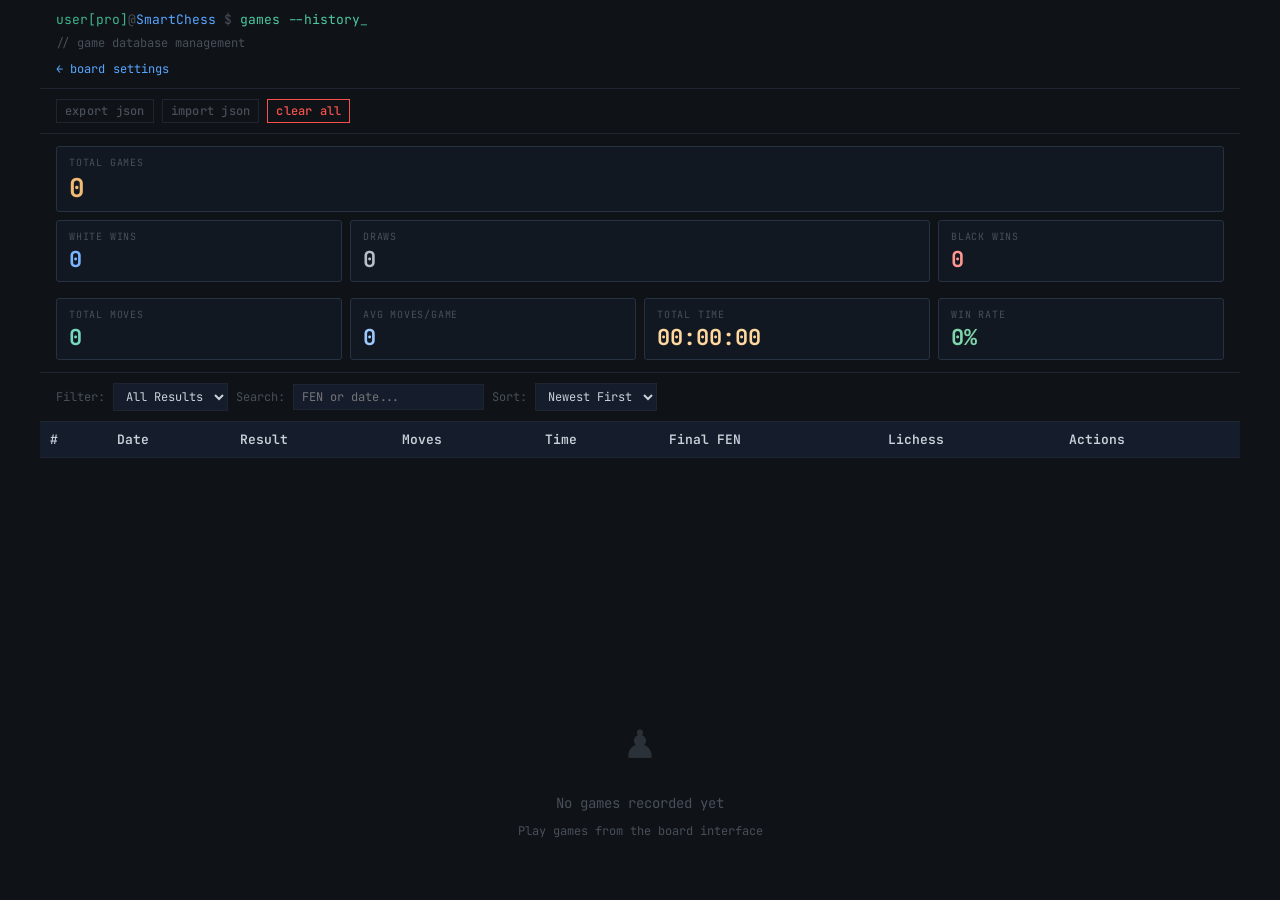
==== commit 5767f76f: "Add Lichess publishing flow and settings sync Extend firmware with persisted CFG/WIFI commands and L" ====
--- a/web-client/games.html
+++ b/web-client/games.html
@@ -261,6 +261,30 @@
       white-space: nowrap;
     }
 
+    .games-table .lichess-cell {
+      font-size: 11px;
+      white-space: nowrap;
+    }
+
+    .lichess-link {
+      color: #86b9ff;
+      text-decoration: none;
+      border-bottom: 1px dotted rgba(134, 185, 255, 0.65);
+    }
+
+    .lichess-link:hover {
+      color: #d4e5ff;
+      border-bottom-color: #d4e5ff;
+    }
+
+    .lichess-state {
+      color: var(--tm);
+    }
+
+    .lichess-state.err {
+      color: #ff9690;
+    }
+
     .games-table .btn-icon {
       background: transparent;
       border: 1px solid var(--border);
@@ -483,6 +507,7 @@
       <div class="hdr-sub">// game database management</div>
       <div class="hdr-pills">
         <a href="index.html" class="back-link">← board</a>
+        <a href="settings.html" class="back-link">settings</a>
       </div>
     </header>
 
@@ -566,6 +591,7 @@
             <th>Moves</th>
             <th>Time</th>
             <th>Final FEN</th>
+            <th>Lichess</th>
             <th>Actions</th>
           </tr>
         </thead>
@@ -593,6 +619,7 @@
         <div class="detail-row"><div class="detail-key">Result</div><div class="detail-val" id="modalResult">-</div></div>
         <div class="detail-row"><div class="detail-key">Moves</div><div class="detail-val" id="modalMoves">-</div></div>
         <div class="detail-row"><div class="detail-key">Duration</div><div class="detail-val" id="modalTime">-</div></div>
+        <div class="detail-row"><div class="detail-key">Lichess</div><div class="detail-val" id="modalLichess">-</div></div>
         <div class="detail-row"><div class="detail-key">Final FEN</div><div class="detail-val"><div class="fen-box" id="modalFen">-</div></div></div>
         <div class="detail-row"><div class="detail-key">FEN Moves</div><div class="detail-val"><div class="fen-actions"><button id="btnCopyAllFen" class="btn-copy-all">copy all FEN</button></div><div class="fen-move-list" id="modalFenTrail"></div></div></div>
       </div>
@@ -639,6 +666,7 @@
   modalResult: document.getElementById("modalResult"),
   modalMoves: document.getElementById("modalMoves"),
   modalTime: document.getElementById("modalTime"),
+  modalLichess: document.getElementById("modalLichess"),
   modalFen: document.getElementById("modalFen"),
   modalFenTrail: document.getElementById("modalFenTrail"),
   btnCopyAllFen: document.getElementById("btnCopyAllFen"),
@@ -693,6 +721,18 @@
   return `${String(h).padStart(2, "0")}:${String(m).padStart(2, "0")}:${String(s).padStart(2, "0")}`;
 }
 
+function formatClockWithMs(isoTime) {
+  if (!isoTime) return "-";
+  const d = new Date(isoTime);
+  if (Number.isNaN(d.getTime())) return "-";
+
+  const hh = String(d.getHours()).padStart(2, "0");
+  const mm = String(d.getMinutes()).padStart(2, "0");
+  const ss = String(d.getSeconds()).padStart(2, "0");
+  const mmm = String(d.getMilliseconds()).padStart(3, "0");
+  return `${hh}:${mm}:${ss}.${mmm}`;
+}
+
 function applyFilter() {
   const resultFilter = els.filterResult.value;
   const search = (els.searchText.value || "").toLowerCase();
@@ -703,7 +743,9 @@
     if (search) {
       const matchFen = g.endFen && g.endFen.toLowerCase().includes(search);
       const matchDate = g.playedAt && g.playedAt.toLowerCase().includes(search);
-      if (!matchFen && !matchDate) return false;
+      const matchLichess = g.lichessUrl && g.lichessUrl.toLowerCase().includes(search);
+      const matchErr = g.lichessError && g.lichessError.toLowerCase().includes(search);
+      if (!matchFen && !matchDate && !matchLichess && !matchErr) return false;
     }
     return true;
   });
@@ -760,6 +802,36 @@
   return "-";
 }
 
+function escapeHtml(text) {
+  return String(text || "")
+    .replace(/&/g, "&amp;")
+    .replace(/</g, "&lt;")
+    .replace(/>/g, "&gt;")
+    .replace(/\"/g, "&quot;")
+    .replace(/'/g, "&#39;");
+}
+
+function buildLichessCellHtml(game) {
+  const url = String(game?.lichessUrl || "").trim();
+  if (url) {
+    const safeUrl = escapeHtml(url);
+    return `<a class="lichess-link" href="${safeUrl}" target="_blank" rel="noopener noreferrer">open</a>`;
+  }
+
+  const sync = String(game?.lichessSync || "").toLowerCase();
+  if (sync === "queued" || sync === "pending") {
+    return '<span class="lichess-state">pending</span>';
+  }
+  if (sync === "skipped") {
+    return '<span class="lichess-state">skipped</span>';
+  }
+  if (sync === "error") {
+    const err = escapeHtml(String(game?.lichessError || "UPLOAD_FAILED"));
+    return `<span class="lichess-state err" title="${err}">error</span>`;
+  }
+  return '<span class="lichess-state">-</span>';
+}
+
 function showGameModal(game) {
   if (!game || !els.gameModalOverlay) return;
 
@@ -777,6 +849,9 @@
   els.modalResult.className = `detail-val result-${game.result || "draw"}`;
   els.modalMoves.textContent = String(game.moves ?? "-");
   els.modalTime.textContent = game.timeStr || "-";
+  if (els.modalLichess) {
+    els.modalLichess.innerHTML = buildLichessCellHtml(game);
+  }
   els.modalFen.textContent = game.endFen || "-";
 
   const trail = Array.isArray(game.fenTrail) ? game.fenTrail : [];
@@ -788,7 +863,7 @@
       els.modalFenTrail.innerHTML = trail.map(step => {
         const side = step.sideToMove === "w" ? "White" : step.sideToMove === "b" ? "Black" : "-";
         const sideClass = step.sideToMove === "w" ? "turn-white" : step.sideToMove === "b" ? "turn-black" : "turn-unknown";
-        const ts = step.timestamp ? new Date(step.timestamp).toLocaleTimeString("en-GB", { hour: "2-digit", minute: "2-digit", second: "2-digit" }) : "-";
+        const ts = formatClockWithMs(step.timestamp);
         return `
           <div class="fen-move-item">
             <div class="fen-move-head">
@@ -837,6 +912,7 @@
         <td>${g.moves}</td>
         <td class="time-cell">${g.timeStr}</td>
         <td class="fen-cell" title="${g.endFen || ""}">${g.endFen ? g.endFen.substring(0, 40) + "..." : "-"}</td>
+        <td class="lichess-cell">${buildLichessCellHtml(g)}</td>
         <td><button class="btn-icon" data-view-index="${idx}">view</button></td>
       </tr>
     `;
--- a/web-client/styles.css
+++ b/web-client/styles.css
@@ -315,6 +315,10 @@
   margin-left: auto;
 }
 
+.hdr-pills #settingsLink {
+  text-decoration: none;
+}
+
 .pill {
   display: inline-flex;
   align-items: center;
@@ -349,6 +353,12 @@
   color: var(--tp2);
   border-color: rgba(163, 113, 247, 0.35);
   background: rgba(163, 113, 247, 0.08);
+}
+
+.pill-cfg {
+  color: #8fd6ff;
+  border-color: rgba(120, 210, 255, 0.35);
+  background: rgba(120, 210, 255, 0.08);
 }
 
 .cursor::after {
@@ -453,6 +463,18 @@
   background: rgba(227, 160, 79, 0.08);
 }
 
+#btnResign {
+  color: #ff9d9d;
+  border-color: rgba(255, 125, 125, 0.45);
+  background: rgba(255, 125, 125, 0.1);
+}
+
+#btnDraw {
+  color: #c7cfd8;
+  border-color: rgba(199, 207, 216, 0.4);
+  background: rgba(199, 207, 216, 0.08);
+}
+
 .message {
   min-height: 24px;
   padding: 8px 16px 6px;
@@ -670,6 +692,13 @@
   border-color: var(--tp);
 }
 
+.btn-nav:disabled {
+  opacity: 0.45;
+  cursor: not-allowed;
+  color: var(--tm);
+  border-color: var(--border);
+}
+
 .btn-copy {
   color: var(--tg);
 }
@@ -730,6 +759,15 @@
 .fen-copy-row {
   display: flex;
   justify-content: flex-end;
+}
+
+.fen-lichess-value {
+  color: #9bc8ff;
+  min-height: 44px;
+}
+
+.fen-lichess-actions {
+  gap: 6px;
 }
 
 .fen-meta {
@@ -958,6 +996,68 @@
   color: #d5e8ff;
 }
 
+.resign-overlay {
+  position: fixed;
+  inset: 0;
+  display: none;
+  align-items: center;
+  justify-content: center;
+  background: rgba(8, 12, 18, 0.78);
+  z-index: 180;
+  padding: 14px;
+}
+
+.resign-overlay.show {
+  display: flex;
+}
+
+.resign-dialog {
+  width: min(92vw, 430px);
+  border: 1px solid var(--border);
+  background: #0f1720;
+  padding: 14px;
+}
+
+.resign-title {
+  font-size: 16px;
+  font-weight: 700;
+  color: var(--tp);
+}
+
+.resign-sub {
+  margin-top: 6px;
+  color: var(--tm);
+  font-size: 12px;
+}
+
+.resign-actions {
+  margin-top: 14px;
+  display: grid;
+  grid-template-columns: 1fr 1fr;
+  gap: 8px;
+}
+
+.resign-actions .btn {
+  width: 100%;
+}
+
+.resign-actions .btn-resign-black {
+  color: #ff8f8f;
+  border-color: rgba(255, 98, 98, 0.55);
+  background: rgba(255, 98, 98, 0.12);
+}
+
+.resign-actions .btn-resign-black:hover {
+  color: #ffd0d0;
+  border-color: rgba(255, 140, 140, 0.8);
+}
+
+.resign-foot {
+  margin-top: 10px;
+  display: flex;
+  justify-content: flex-end;
+}
+
 .view-panel header {
   padding: 10px 16px;
   border-bottom: 1px solid var(--border);
